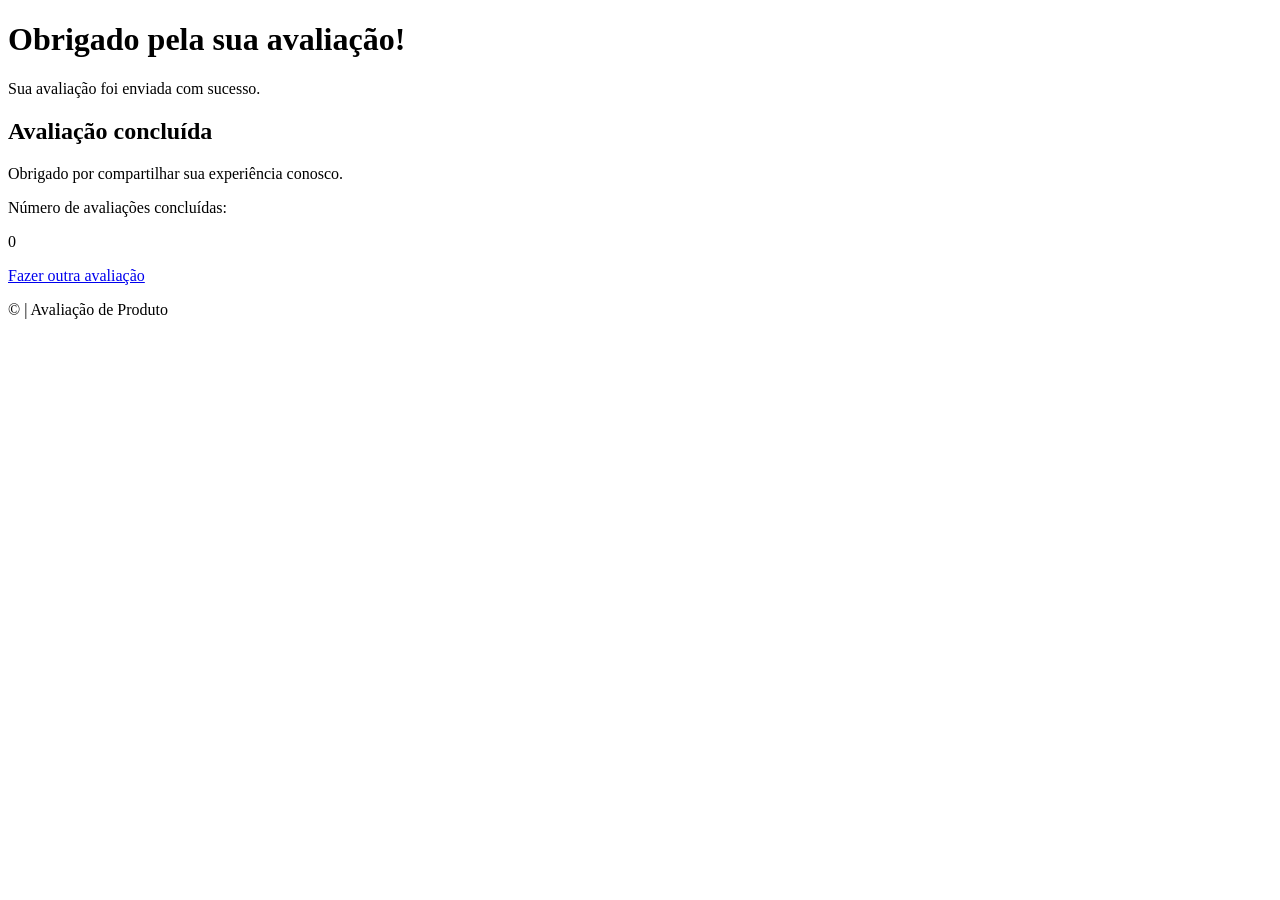
==== avaliacao.html @ 65e1b411 "Atividade" ====
<!DOCTYPE html> <html lang="pt-BR"> <head> <meta charset="UTF-8"> <meta name="viewport" content="width=device-width, initial-scale=1.0">
<meta
    name="description"
    content="Página de confirmação da avaliação de produto"
>

<title>Avaliação Enviada</title>

<link rel="stylesheet" href="css/style.css">
<script src="js/formulario.js" defer></script>

</head> <body>
<header>
    <h1>Obrigado pela sua avaliação!</h1>

    <p>
        Sua avaliação foi enviada com sucesso.
    </p>
</header>

<main>

    <section class="confirmation">

        <h2>Avaliação concluída</h2>

        <p>
            Obrigado por compartilhar sua experiência conosco.
        </p>

        <p>
            Número de avaliações concluídas:
        </p>

        <p
            id="reviewCounter"
            class="counter"
        >
            0
        </p>

        <a
            href="formulario.html"
            class="back-button"
        >
            Fazer outra avaliação
        </a>

    </section>

</main>

<footer>
    <p>
        &copy; <span id="currentyear"></span> | Avaliação de Produto
    </p>

    <p id="lastModified"></p>
</footer>

</body> </html>
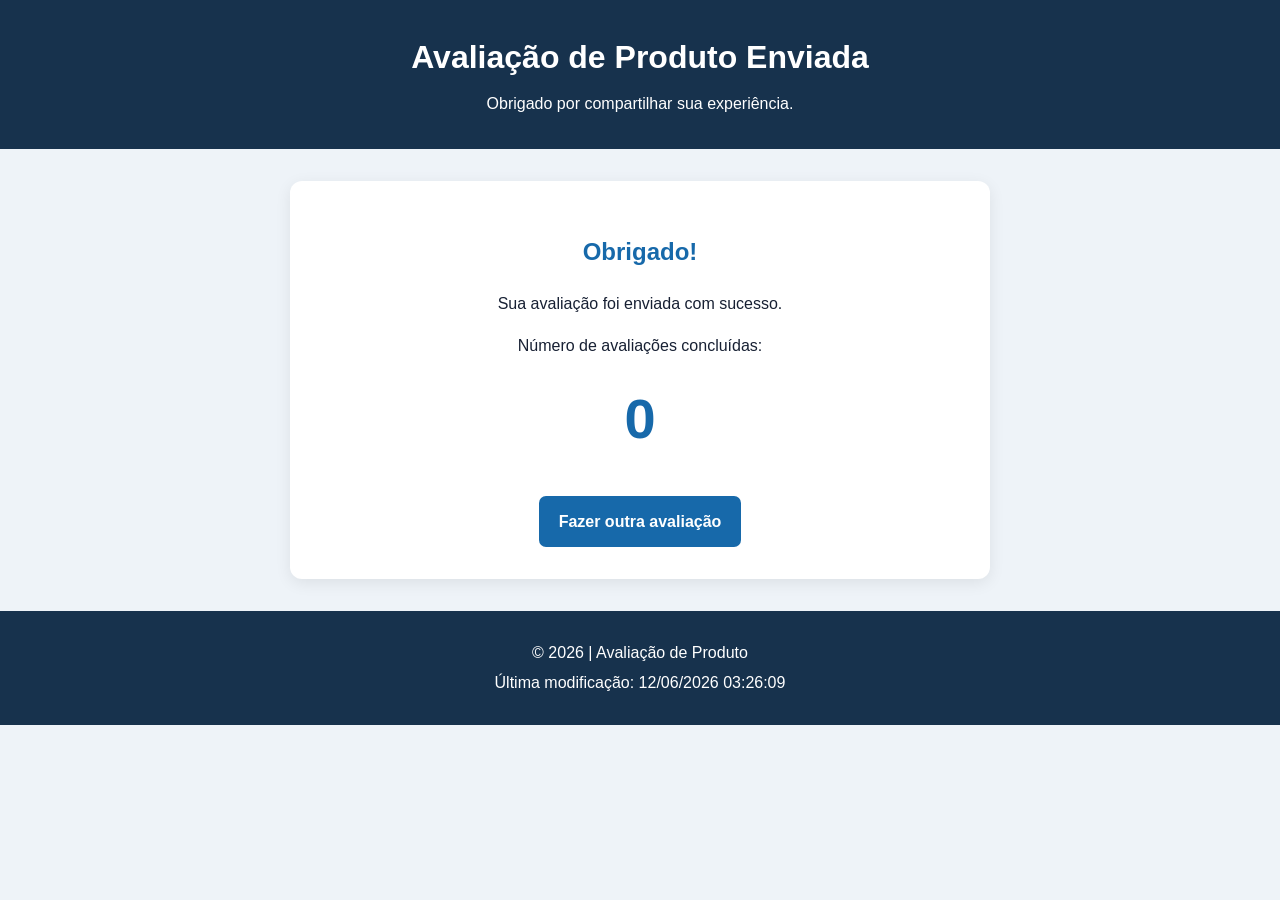
==== commit 3afe6495: "atividade 2" ====
--- a/avaliacao.html
+++ b/avaliacao.html
@@ -1,31 +1,34 @@
 <!DOCTYPE html> <html lang="pt-BR"> <head> <meta charset="UTF-8"> <meta name="viewport" content="width=device-width, initial-scale=1.0">
-<meta
-    name="description"
-    content="Página de confirmação da avaliação de produto"
->
+<meta name="description" content="Página de confirmação do envio da avaliação de produto e contador de avaliações concluídas.">
 
-<title>Avaliação Enviada</title>
+<meta name="author" content="Ravanny">
 
-<link rel="stylesheet" href="css/style.css">
-<script src="js/formulario.js" defer></script>
+<title>Confirmação da Avaliação de Produto</title>
+
+<link rel="stylesheet" href="estilos/style.css">
+
+<script src="scripts/formulario.js" defer></script>
 
 </head> <body>
 <header>
-    <h1>Obrigado pela sua avaliação!</h1>
+
+    <h1>Avaliação de Produto Enviada</h1>
 
     <p>
-        Sua avaliação foi enviada com sucesso.
+        Obrigado por compartilhar sua experiência.
     </p>
+
 </header>
+
 
 <main>
 
     <section class="confirmation">
 
-        <h2>Avaliação concluída</h2>
+        <h2>Obrigado!</h2>
 
         <p>
-            Obrigado por compartilhar sua experiência conosco.
+            Sua avaliação foi enviada com sucesso.
         </p>
 
         <p>
@@ -50,12 +53,15 @@
 
 </main>
 
+
 <footer>
+
     <p>
         &copy; <span id="currentyear"></span> | Avaliação de Produto
     </p>
 
     <p id="lastModified"></p>
+
 </footer>
 
 </body> </html>
--- a/estilos/style.css
+++ b/estilos/style.css
@@ -0,0 +1,249 @@
+* {
+    box-sizing: border-box;
+}
+
+
+body {
+margin: 0;
+font-family: Arial, Helvetica, sans-serif;
+line-height: 1.6;
+color: #172033;
+background-color: #eef3f8;
+}
+
+header {
+padding: 2rem 1rem;
+text-align: center;
+color: #ffffff;
+background-color: #17324d;
+}
+
+header h1 {
+margin: 0 0 0.5rem;
+}
+
+header p {
+margin: 0;
+}
+
+main {
+width: 92%;
+max-width: 700px;
+margin: 2rem auto;
+}
+
+form,
+.confirmation {
+padding: 2rem;
+background-color: #ffffff;
+border-radius: 12px;
+box-shadow: 0 4px 16px rgba(0, 0, 0, 0.08);
+}
+
+.form-group {
+margin-bottom: 1.5rem;
+}
+
+label,
+legend {
+font-weight: bold;
+}
+
+label {
+display: block;
+margin-bottom: 0.4rem;
+}
+
+select,
+input[type="date"],
+input[type="text"],
+textarea {
+width: 100%;
+padding: 0.8rem;
+font: inherit;
+color: #172033;
+background-color: #ffffff;
+border: 2px solid #aab7c4;
+border-radius: 6px;
+}
+
+textarea {
+resize: vertical;
+}
+
+select:focus,
+input[type="date"]:focus,
+input[type="text"]:focus,
+textarea:focus {
+outline: 3px solid #8ac6ff;
+border-color: #1769aa;
+}
+
+fieldset {
+padding: 1rem;
+border: 2px solid #d2dbe4;
+border-radius: 8px;
+}
+
+fieldset legend {
+padding: 0 0.5rem;
+}
+
+.rating {
+display: flex;
+justify-content: center;
+gap: 0.4rem;
+margin-top: 0.5rem;
+}
+
+.rating div {
+text-align: center;
+}
+
+.rating input {
+position: absolute;
+opacity: 0;
+}
+
+.rating label {
+display: block;
+margin: 0;
+font-size: 2.7rem;
+color: #777777;
+cursor: pointer;
+}
+
+.rating label:hover {
+color: #f4b400;
+}
+
+.rating input:checked + label {
+color: #f4b400;
+}
+
+.rating input:focus + label {
+outline: 3px solid #8ac6ff;
+border-radius: 4px;
+}
+
+.checkbox-group {
+display: grid;
+grid-template-columns: 1fr 1fr;
+gap: 0.8rem;
+margin-top: 0.5rem;
+}
+
+.checkbox-group div {
+display: flex;
+align-items: center;
+gap: 0.5rem;
+}
+
+.checkbox-group input {
+width: 1.1rem;
+height: 1.1rem;
+}
+
+.checkbox-group label {
+margin: 0;
+font-weight: normal;
+}
+
+input[type="submit"] {
+width: 100%;
+padding: 0.9rem;
+font: inherit;
+font-weight: bold;
+color: #ffffff;
+background-color: #1769aa;
+border: none;
+border-radius: 7px;
+cursor: pointer;
+}
+
+input[type="submit"]:hover {
+background-color: #0d4f83;
+}
+
+input[type="submit"]:focus {
+outline: 3px solid #8ac6ff;
+outline-offset: 2px;
+}
+
+.confirmation {
+text-align: center;
+}
+
+.confirmation h2 {
+color: #1769aa;
+}
+
+.counter {
+margin: 1rem 0;
+font-size: 3.5rem;
+font-weight: bold;
+color: #1769aa;
+}
+
+.back-button {
+display: inline-block;
+margin-top: 1rem;
+padding: 0.8rem 1.2rem;
+color: #ffffff;
+background-color: #1769aa;
+border-radius: 7px;
+text-decoration: none;
+font-weight: bold;
+}
+
+.back-button:hover {
+background-color: #0d4f83;
+}
+
+.back-button:focus {
+outline: 3px solid #8ac6ff;
+outline-offset: 2px;
+}
+
+footer {
+margin-top: 2rem;
+padding: 1.5rem;
+text-align: center;
+color: #ffffff;
+background-color: #17324d;
+}
+
+footer p {
+margin: 0.3rem;
+}
+
+@media screen and (max-width: 500px) {
+
+main {
+    width: 94%;
+    margin: 1rem auto;
+}
+
+form,
+.confirmation {
+    padding: 1.2rem;
+}
+
+header {
+    padding: 1.5rem 1rem;
+}
+
+.rating {
+    gap: 0.1rem;
+}
+
+.rating label {
+    font-size: 2.2rem;
+}
+
+.checkbox-group {
+    grid-template-columns: 1fr;
+}
+
+
+}
